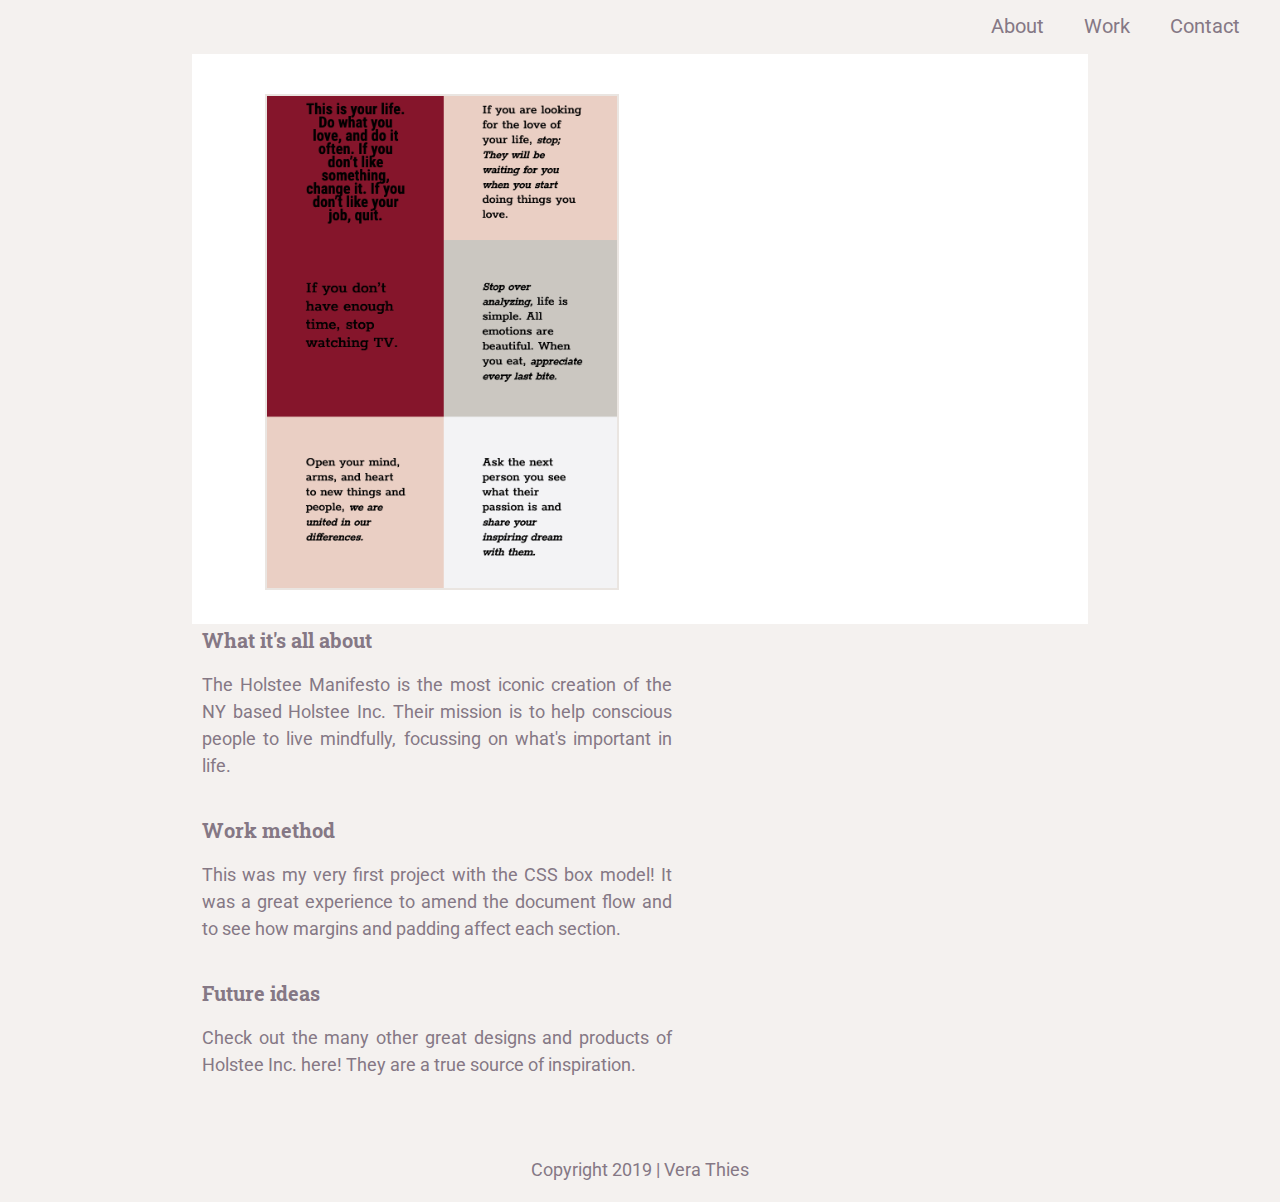
==== holstee-manifesto-milestone/index.html @ 8cf136b3 "added 3 new pages" ====
<!DOCTYPE html>
<html lang="en"> 
    <head>
        <meta charset="UTF-8">
        <title>Vera Thies | Holstee Manifesto</title>
           <link href="../css/main.css" rel="stylesheet" type="text/css"> 
            <link rel="stylesheet" href="../css/normalize.css">
            <link href="https://fonts.googleapis.com/css?family=Roboto:400,700&display=swap&subset=latin-ext" rel="stylesheet">
            <link href="https://fonts.googleapis.com/css?family=Roboto+Slab:400,700&display=swap" rel="stylesheet">
    </head>
    <body class="page234" id="page4">
        <header>
                <nav>
                    <ul>
                        <a href="http://verathies.com/#contact"><li>Contact</li></a>
                        <a href="http://verathies.com/#portfolio"><li>Work</li></a>
                        <a href="http://verathies.com/#about"><li>About</li></a>
                    </ul>
                </nav>
        </header>
        <main>
            <section class="full-width">
                <div class="half-width">
                        <a href="https://verathies.github.io/holstee-manifesto/" target="_blank">
                        <img src="../img/holstee-manifesto-fullscreen.png"  alt="holstee manifesto"></a>
                </div>
                <div class="half-width">
                    <div>
                        <h2>What it's all about</h2>
                        <p>The Holstee Manifesto is the most iconic creation of the NY based Holstee Inc. 
                            Their mission is to help conscious people to live mindfully, focussing on what's important in life.</p>

                        <h2>Work method</h2>
                        <p>This was my very first project with the CSS box model!
                            It was a great experience to amend the document flow and to see how margins and padding affect each section.</p>

                        <h2>Future ideas</h2>
                        <p>Check out the many other great designs and products of Holstee Inc. <a href="https://www.holstee.com/pages/manifesto" target="_blank"> here!</a>
                        They are a true source of inspiration.</p>
                  
                </div>
            </section>
        </main>
        <footer>
                <div>
                    
                    <p>Copyright 2019 | Vera Thies</p>
                </div>
        </footer>
    </body>
 
</html>
---- css/main.css ----
/**********************************************************PAGE1: GLOBAL STYLES ********************************************************************/

body {
    font-family: 'Roboto', sans-serif;
    font-size: 24px;
}

#copyright, #about, footer {
    clear:both;
}

.full-width {
    clear: both;
}

.half-width {
    float: left; 
    width: 700px; 
}

.third-width {
    float: left;
    width: 33.33333%;
}



/*********************************************************** PAGE 1: HOME ************************************************************************/
/***PAGE1: HEADER***/
#page1 header {
    background: url('../img/desk.jpg');
    height: 800px; 
    background-size: cover; 
    margin-top: 0;
    padding-top: 0;
    overflow: auto;

}

h1 {
    color: #857885;
    font-family: 'Roboto Slab', serif;
    font-size: 60px;
    padding: 270px 150px 0px 150px;
    text-align: center;  
}

header p {
    color: #A9A299;
    font-size: 48px; 
    padding: 0 280px; 
    text-align: center;
    margin: 0 auto; 
    line-height: 57px;
}

/***PAGE1: MAIN***/
/***PAGE1: PORTFOLIO***/



#portfolio {
    height: 1450px; 
} 
#portfolio h2 {
    font-family: 'Roboto Slab', serif;
    font-weight: bold;
    color: #857885;
    padding: 50px 0 100px 0;
    text-align: center;
    

}
#portfolio img {
    border: 1px solid #b7b7b7;
    margin: 0 50px 50px 100px; 
}

#portfolio h3 {
    color: #857885;
    font-weight: bold; 
    font-size: 24px; 
    margin: 0 auto; 
}

#portfolio p {
    color: #A9A299;
    padding: 0 100px 0 0; 
}
/***PAGE1: ABOUT***/

#about {
    height: 700px;
    background-color: #F4F1EF;
    margin: 0 auto; 
    
}

#about h2 {
    color: #857885;
    font-family: 'Roboto Slab', serif;
    font-weight: bold;
    padding: 50px 0 50px 0;
    text-align: center;
}

#about img {
    border: 1px solid #b7b7b7;
    margin: 0 50px 0px 100px;  
}


#passion {
    font-weight: bold;
    margin-top: 0;
}

#about p {
    color: #857885;
    padding: 0 120px 0 25px; 
    margin-bottom: 0;

}
/***PAGE1: FOOTER- CONTACT SECTION***/

/***PAGE1: GENERAL STYLE: COLOR***/

#contact h2, p, h3, li, a {
    color: #F4F1EF;
}



/*** PAGE1: ITEMS ACCORDING TO HTML STRUCTURE***/

#contact {
    background-color:  #857885;
    height: 500px;
    text-align: center;
    
}

#contact h2 {
    font-family: 'Roboto Slab', serif;
    font-weight: bold;
    padding: 50px 0;
    margin: 0 auto;
}

#contact h3 {
    font-weight: bold;
    text-align: center;
    padding: 0 25px 25px 25px; 
}

#contact a {
    text-decoration: none; 
}
#contact p {
    line-height: 40px;
    padding: 0 75px;
}

#contact ul {
    list-style: none; 
}
#contact ul li {
    display: inline-block;
    padding: 0 40px 0 0;    
}


/***PAGE1: COPYRIGHT***/ 

#copyright {
    font-size: 18px; 
    text-align: center;
    padding: 70px 20px 0 20px; 

}


/*************************************************** PAGE234: ROGUE PICKINGS/ JUBILEE AUSTEN / HOLSTEE MANIFESTO ********************************************/
/*** Common styles for pages 2,3 and 4 . see below for specific styles for each page ***/
/*** PAGE234: HEADER ***/
.page234 {
    background-color: #F4F1EF;
}

.page234 header {
    background-color: #F4F1EF;
}

.page234 header {
    height: 60px; 
    margin-top: -30px;
    padding-top: 0; 
}

.page234 li {
    color: #857885;
    float: right; 
    font-size: 20px;   
    list-style: none; 
    padding: 20px 40px 0 0;
}

/*** PAGE234: MAIN ***/
/*** IMAGE STYLE ***/

.page234 img {
    border: 2px solid #eae5e1;
    display: block; 
    margin-left: auto; 
    margin-right: auto; 
    margin-top: 40px; 
    width: 70%; 
}

/*** TEXT STYLE ***/

.page234 .full-width{
    background-color: white; 
    display: block; 
    margin-left: auto; 
    margin-right: auto; 
    width: 70%
}


.page234 h2 {
    color: #857885;
    font-family: 'Roboto Slab', serif;
    font-size: 20px; 
    font-weight: bold;
    padding: 20px 25px 0 10px; 
}

.page234 p {
    color: #857885;
    font-size: 18px; 
    line-height: 27px; 
    padding: 0 20px 100px 10px; 
    text-align: justify; 
}
/***#right {
    padding: 0 0 100px 0; 
} ***/

/*** PAGE234: FOOTER ***/

.page234 footer {
    height: 100px;
    background-color: #F4F1EF;
}
.page234 footer p {
    color: #857885;
    padding: 60px 20px 0 20px; 
    text-align: center; 
}

/**** SPECIFIC STYLE FOR PAGE 2: ROGUE PICKINGS *********************/ 

#page2 .full-width {
    height: 310px; 
    border-bottom: 2px solid #eae5e1;  
    border-left: 2px solid #eae5e1;  
    border-right: 2px solid #eae5e1;  
}


/**** SPECIFIC STYLE FOR PAGE 3: JUBILEE AUSTEN *********************/ 


#page3 .full-width {
    height: 320px;  

}





/***** SPECIFIC STYLE FOR PAGE 4: HOLSTEE MANIFESTO *****************/

#page4 .full-width {
    height: 570px; 
    }
     
#page4 .half-width {
    width: 500px; 
}

#page4 p {
    padding-bottom: 0px; 
} 
#page4 a {
    color: #857885;
    text-decoration: none; 
}
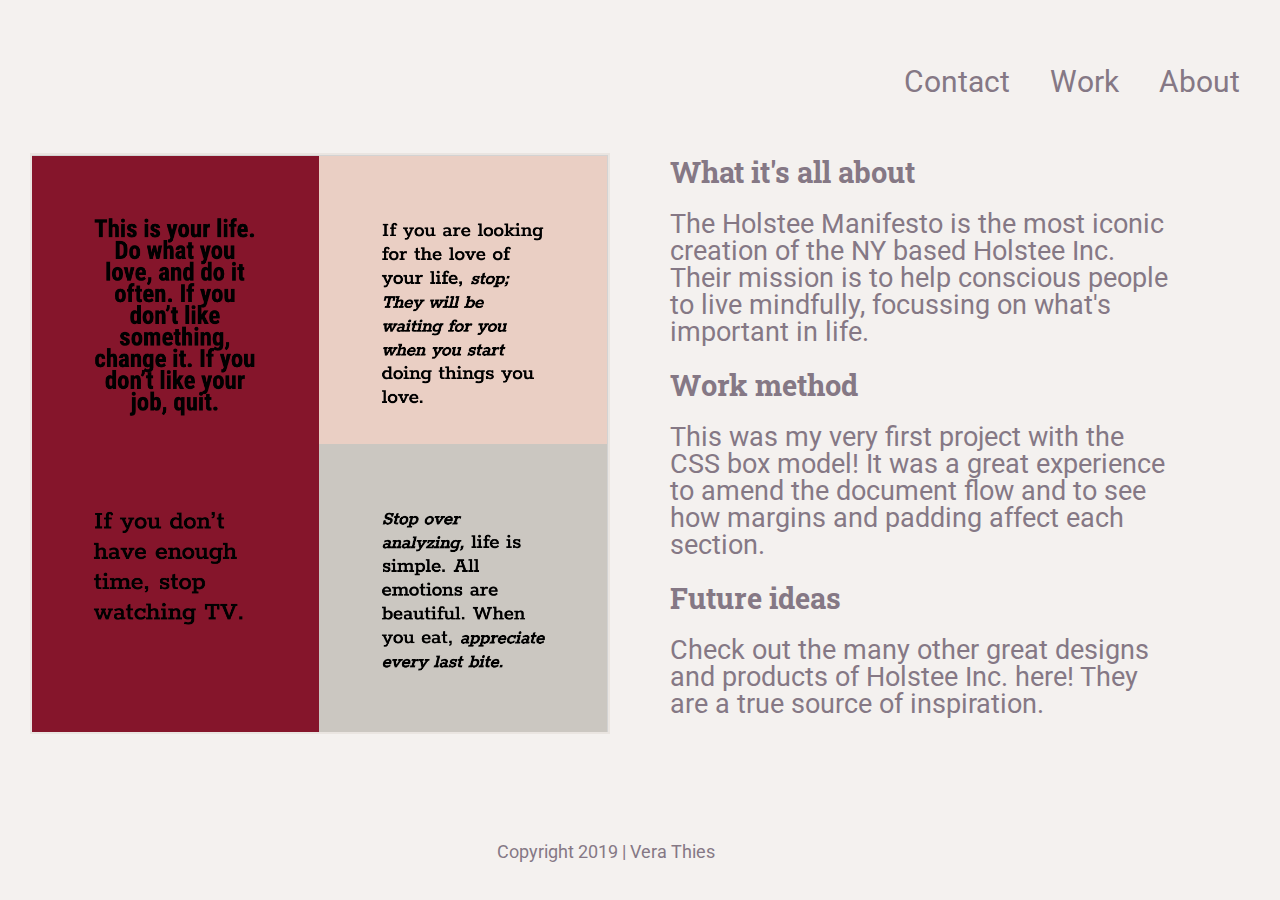
==== commit 70d204c7: "added responsive design" ====
--- a/holstee-manifesto-milestone/index.html
+++ b/holstee-manifesto-milestone/index.html
@@ -9,44 +9,43 @@
             <link href="https://fonts.googleapis.com/css?family=Roboto+Slab:400,700&display=swap" rel="stylesheet">
     </head>
     <body class="page234" id="page4">
-        <header>
-                <nav>
-                    <ul>
-                        <a href="http://verathies.com/#contact"><li>Contact</li></a>
-                        <a href="http://verathies.com/#portfolio"><li>Work</li></a>
-                        <a href="http://verathies.com/#about"><li>About</li></a>
-                    </ul>
-                </nav>
-        </header>
-        <main>
-            <section class="full-width">
-                <div class="half-width">
-                        <a href="https://verathies.github.io/holstee-manifesto/" target="_blank">
-                        <img src="../img/holstee-manifesto-fullscreen.png"  alt="holstee manifesto"></a>
-                </div>
-                <div class="half-width">
+        <div class="container">
+            <header>
+                    <nav>
+                        <ul>
+                            <a href="http://verathies.com/#contact"><li>Contact</li></a>
+                            <a href="http://verathies.com/#portfolio"><li>Work</li></a>
+                            <a href="http://verathies.com/#about"><li>About</li></a>
+                        </ul>
+                    </nav>
+            </header>
+            <main>
+                <section class="full-width">
+                    <div class="half-width">
+                            <a href="https://verathies.github.io/holstee-manifesto/" target="_blank">
+                            <img src="../img/holstee-manifesto-fullscreen.png"  alt="holstee manifesto"></a>
+                    </div>
+                    <div class="half-width">
+                            <h2>What it's all about</h2>
+                            <p>The Holstee Manifesto is the most iconic creation of the NY based Holstee Inc. 
+                                Their mission is to help conscious people to live mindfully, focussing on what's important in life.</p>
+
+                            <h2>Work method</h2>
+                            <p>This was my very first project with the CSS box model!
+                                It was a great experience to amend the document flow and to see how margins and padding affect each section.</p>
+
+                            <h2>Future ideas</h2>
+                            <p>Check out the many other great designs and products of Holstee Inc. <a href="https://www.holstee.com/pages/manifesto" target="_blank"> here!</a>
+                            They are a true source of inspiration.</p>
+                    </div>
+                </section>
+            </main>
+            <footer>
                     <div>
-                        <h2>What it's all about</h2>
-                        <p>The Holstee Manifesto is the most iconic creation of the NY based Holstee Inc. 
-                            Their mission is to help conscious people to live mindfully, focussing on what's important in life.</p>
-
-                        <h2>Work method</h2>
-                        <p>This was my very first project with the CSS box model!
-                            It was a great experience to amend the document flow and to see how margins and padding affect each section.</p>
-
-                        <h2>Future ideas</h2>
-                        <p>Check out the many other great designs and products of Holstee Inc. <a href="https://www.holstee.com/pages/manifesto" target="_blank"> here!</a>
-                        They are a true source of inspiration.</p>
-                  
-                </div>
-            </section>
-        </main>
-        <footer>
-                <div>
-                    
-                    <p>Copyright 2019 | Vera Thies</p>
-                </div>
-        </footer>
+                        <p>Copyright 2019 | Vera Thies</p>
+                    </div>
+            </footer>
+        </div>
     </body>
  
 </html>--- a/css/main.css
+++ b/css/main.css
@@ -1,35 +1,59 @@
 /**********************************************************PAGE1: GLOBAL STYLES ********************************************************************/
-
+/**** MOBILE STYLE FIRST ***/ 
+html {
+    font-size: 16px; 
+}
 body {
+    display: flex; 
+    justify-content: center;
+    align-items: center; 
     font-family: 'Roboto', sans-serif;
-    font-size: 24px;
-}
-
-#copyright, #about, footer {
-    clear:both;
-}
+    font-size: 1.5em;
+}
+
+.container {
+	display:flex;
+	justify-content: center; 
+	align-items: center; 
+	flex-flow: row wrap; 
+    max-width:  1450px;  /******max-width for desktop*****/
+}
+
 
 .full-width {
-    clear: both;
+    width: 100%; 
+    display: flex; 
+	align-items: center;
+	justify-content: center;
+    flex-flow: row wrap;
+    margin-top: 30px; 
 }
 
 .half-width {
-    float: left; 
-    width: 700px; 
+    display: flex; 
+	align-items: center;
+	justify-content: center;
+    flex-flow: row wrap; 
+    width: 100%;
 }
 
 .third-width {
-    float: left;
-    width: 33.33333%;
-}
-
-
+    display: flex; 
+	align-items: center;
+	justify-content: center;
+    flex-flow: row wrap; 
+    width: 100%;
+}
+
+footer {
+    width: 100%; 
+}
 
 /*********************************************************** PAGE 1: HOME ************************************************************************/
 /***PAGE1: HEADER***/
 #page1 header {
     background: url('../img/desk.jpg');
-    height: 800px; 
+    height: 680px; 
     background-size: cover; 
     margin-top: 0;
     padding-top: 0;
@@ -40,14 +64,14 @@
 h1 {
     color: #857885;
     font-family: 'Roboto Slab', serif;
-    font-size: 60px;
-    padding: 270px 150px 0px 150px;
+    font-size: 3.75em;
+    padding: 200px 150px 0px 150px;
     text-align: center;  
 }
 
 header p {
     color: #A9A299;
-    font-size: 48px; 
+    font-size: 2em;  
     padding: 0 280px; 
     text-align: center;
     margin: 0 auto; 
@@ -57,42 +81,53 @@
 /***PAGE1: MAIN***/
 /***PAGE1: PORTFOLIO***/
 
-
-
 #portfolio {
-    height: 1450px; 
-} 
+    display: flex; 
+	align-items: center;
+	justify-content: center;
+    flex-flow: row wrap; 
+}
+
 #portfolio h2 {
     font-family: 'Roboto Slab', serif;
     font-weight: bold;
     color: #857885;
-    padding: 50px 0 100px 0;
-    text-align: center;
-    
+    padding: 20px 0 18px 0;
+    font-size: 1.5em; 
+    width: 100%; 
+    text-align: center; 
 
 }
 #portfolio img {
     border: 1px solid #b7b7b7;
-    margin: 0 50px 50px 100px; 
+    margin-bottom: 20px; 
 }
 
 #portfolio h3 {
     color: #857885;
     font-weight: bold; 
-    font-size: 24px; 
-    margin: 0 auto; 
+    font-size: 1.5em; 
+    margin: 0 auto;
+    width: 550px;
+    padding: 20px 0 30px 0; 
 }
 
 #portfolio p {
     color: #A9A299;
-    padding: 0 100px 0 0; 
+    width: 550px; 
+    margin-top:0; 
+}
+
+.description {
+    border-bottom: 2px solid #eee;
+    padding-bottom: 50px; 
 }
 /***PAGE1: ABOUT***/
 
 #about {
-    height: 700px;
     background-color: #F4F1EF;
     margin: 0 auto; 
+    margin-bottom: 0; 
     
 }
 
@@ -100,8 +135,8 @@
     color: #857885;
     font-family: 'Roboto Slab', serif;
     font-weight: bold;
-    padding: 50px 0 50px 0;
-    text-align: center;
+    padding: 50px 0 20px 0;
+    text-align: center; 
 }
 
 #about img {
@@ -112,14 +147,13 @@
 
 #passion {
     font-weight: bold;
-    margin-top: 0;
+    margin-top: 40px;
+    color: #857885;
 }
 
 #about p {
     color: #857885;
-    padding: 0 120px 0 25px; 
-    margin-bottom: 0;
-
+    padding: 0 180px 40px 240px; 
 }
 /***PAGE1: FOOTER- CONTACT SECTION***/
 
@@ -135,22 +169,21 @@
 
 #contact {
     background-color:  #857885;
-    height: 500px;
     text-align: center;
-    
 }
 
 #contact h2 {
     font-family: 'Roboto Slab', serif;
     font-weight: bold;
-    padding: 50px 0;
+    padding: 50px 0 0 0;
     margin: 0 auto;
 }
 
 #contact h3 {
     font-weight: bold;
     text-align: center;
-    padding: 0 25px 25px 25px; 
+    width: 100%; 
+    margin: 50px 0 0 0; 
 }
 
 #contact a {
@@ -159,10 +192,12 @@
 #contact p {
     line-height: 40px;
     padding: 0 75px;
+    margin-top: 20px; 
 }
 
 #contact ul {
     list-style: none; 
+    margin-top: 20px;
 }
 #contact ul li {
     display: inline-block;
@@ -175,9 +210,10 @@
 #copyright {
     font-size: 18px; 
     text-align: center;
-    padding: 70px 20px 0 20px; 
-
-}
+    padding: 40px 0 10px 0; 
+
+}
+
 
 
 /*************************************************** PAGE234: ROGUE PICKINGS/ JUBILEE AUSTEN / HOLSTEE MANIFESTO ********************************************/
@@ -189,20 +225,14 @@
 
 .page234 header {
     background-color: #F4F1EF;
-}
-
-.page234 header {
-    height: 60px; 
-    margin-top: -30px;
-    padding-top: 0; 
+    width: 100%;
 }
 
 .page234 li {
     color: #857885;
-    float: right; 
-    font-size: 20px;   
+    font-size: 1.25em;   
     list-style: none; 
-    padding: 20px 40px 0 0;
+    padding: 40px 40px 0 0;
 }
 
 /*** PAGE234: MAIN ***/
@@ -213,86 +243,56 @@
     display: block; 
     margin-left: auto; 
     margin-right: auto; 
-    margin-top: 40px; 
-    width: 70%; 
+    margin-top: 40px;
+    width: 80%; 
 }
 
 /*** TEXT STYLE ***/
 
-.page234 .full-width{
-    background-color: white; 
-    display: block; 
-    margin-left: auto; 
-    margin-right: auto; 
-    width: 70%
-}
-
+.page234 ul {
+    display: flex; 
+    justify-content: flex-end;
+}
+
+.page234 li{
+    display: flex;
+    
+}
 
 .page234 h2 {
     color: #857885;
     font-family: 'Roboto Slab', serif;
-    font-size: 20px; 
-    font-weight: bold;
-    padding: 20px 25px 0 10px; 
+    font-size: 1.2em; 
+    font-weight: bold;
+    padding:10px 25px 0 10px; 
 }
 
 .page234 p {
     color: #857885;
-    font-size: 18px; 
+    font-size: 1.125em; 
     line-height: 27px; 
-    padding: 0 20px 100px 10px; 
-    text-align: justify; 
-}
-/***#right {
-    padding: 0 0 100px 0; 
-} ***/
+    padding: 0 100px 20px 100px;  
+}
 
 /*** PAGE234: FOOTER ***/
 
 .page234 footer {
-    height: 100px;
     background-color: #F4F1EF;
 }
 .page234 footer p {
     color: #857885;
+    font-size: 1em; 
     padding: 60px 20px 0 20px; 
     text-align: center; 
 }
 
-/**** SPECIFIC STYLE FOR PAGE 2: ROGUE PICKINGS *********************/ 
-
-#page2 .full-width {
-    height: 310px; 
-    border-bottom: 2px solid #eae5e1;  
-    border-left: 2px solid #eae5e1;  
-    border-right: 2px solid #eae5e1;  
-}
-
-
-/**** SPECIFIC STYLE FOR PAGE 3: JUBILEE AUSTEN *********************/ 
-
-
-#page3 .full-width {
-    height: 320px;  
-
-}
-
-
-
-
-
 /***** SPECIFIC STYLE FOR PAGE 4: HOLSTEE MANIFESTO *****************/
 
-#page4 .full-width {
-    height: 570px; 
-    }
-     
-#page4 .half-width {
-    width: 500px; 
-}
-
+#page4 h2 {
+   padding-left: 150px;
+}
 #page4 p {
-    padding-bottom: 0px; 
+    padding: 0 150px 0 150px;
 } 
 #page4 a {
     color: #857885;
@@ -300,3 +300,106 @@
 }
 
 
+
+
+
+/****************************************************    MEDIA QUERIES *********************************************************************/
+
+
+/***** TABLET SIZE *********/
+
+@media all and (min-width: 768px){
+
+    /**** PAGE 1 ****/ 
+    #about img {
+        margin: 0; 
+    }
+    #passion {
+        width: 100%; 
+        padding-left: 210px;  
+    }
+    #about p {
+        padding-left: 210px; 
+        padding-right: 210px; 
+    }
+}
+
+
+
+/***** DESKTOP SIZE ********/
+@media only screen and (min-width: 1200px) {
+
+    /**** PAGE 1*****/
+
+    .half-width {
+        width: 50%; 
+    }
+    .third-width {
+        width: 30%; 
+    }   
+    .description {
+        border-bottom: none; 
+    }
+    #portfolio h3, #portfolio p{
+        width: 90%; 
+    }
+    #about img {
+        margin: 0 0 50px 0; 
+    }
+    #passion {
+        padding: 30px 50px 0 40px; 
+        width: 100%; 
+    }
+    #about p {
+        padding: 20px 150px 160px 40px;        
+    } 
+    #contact p {
+        padding: 0; 
+        margin: 0; 
+    }
+
+/*** PAGE 234*****/
+
+    .page234 .full-width{
+        display: flex; 
+        align-items: flex-start;
+    }
+    .page234 img {
+        width: 90%;
+    }
+    .page234 h2 {
+        padding: 10px 0 30px 0; 
+        margin: 0; 
+        width: 100%; 
+    }
+    .page234 p {
+    margin: 0; 
+    padding:0 40px 0 0; 
+    }
+    #right {
+        padding: 0;
+    }
+    .page234 footer p {
+        padding: 100px 0 20px 0; 
+        width: 90%;
+        font-size: 0.75em; 
+        align-items: flex-start;
+    }
+
+/********* PAGE 4 HOLSTEE MANIFESTO **********/
+
+    #page4 .full-width{
+        align-items: flex-start; 
+    }
+    #page4 img {
+        padding-top: 0; 
+        margin-top: 0; 
+    }
+    #page4 h2, #page4 p {
+    padding: 0 100px 20px 30px; 
+    }
+    #page4 footer p {
+        padding-top: 100px; 
+        font-size: 0.75em;
+    }
+}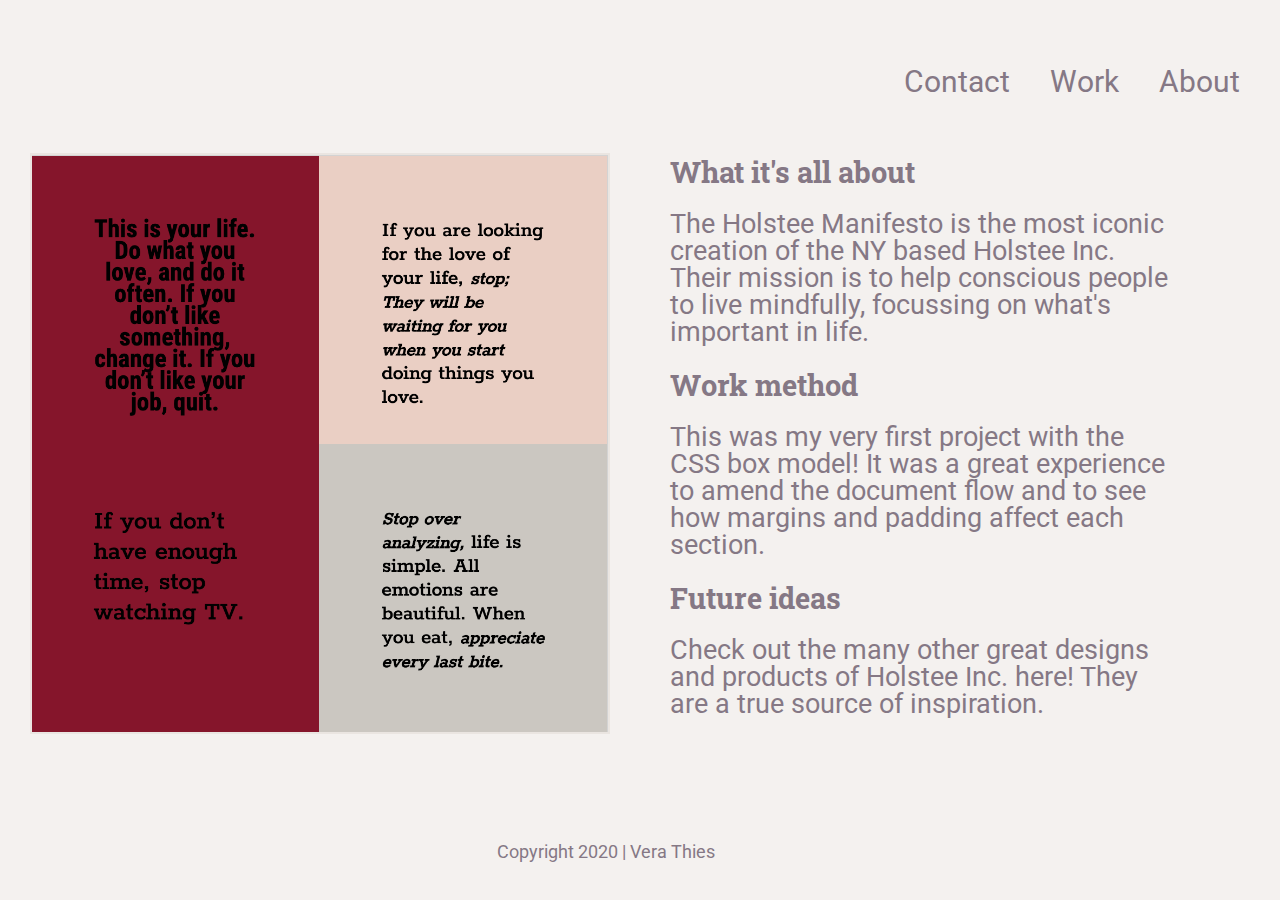
==== commit 2f73f67e: "updated footer to 2020" ====
--- a/holstee-manifesto-milestone/index.html
+++ b/holstee-manifesto-milestone/index.html
@@ -42,7 +42,7 @@
             </main>
             <footer>
                     <div>
-                        <p>Copyright 2019 | Vera Thies</p>
+                        <p>Copyright 2020 | Vera Thies</p>
                     </div>
             </footer>
         </div>
